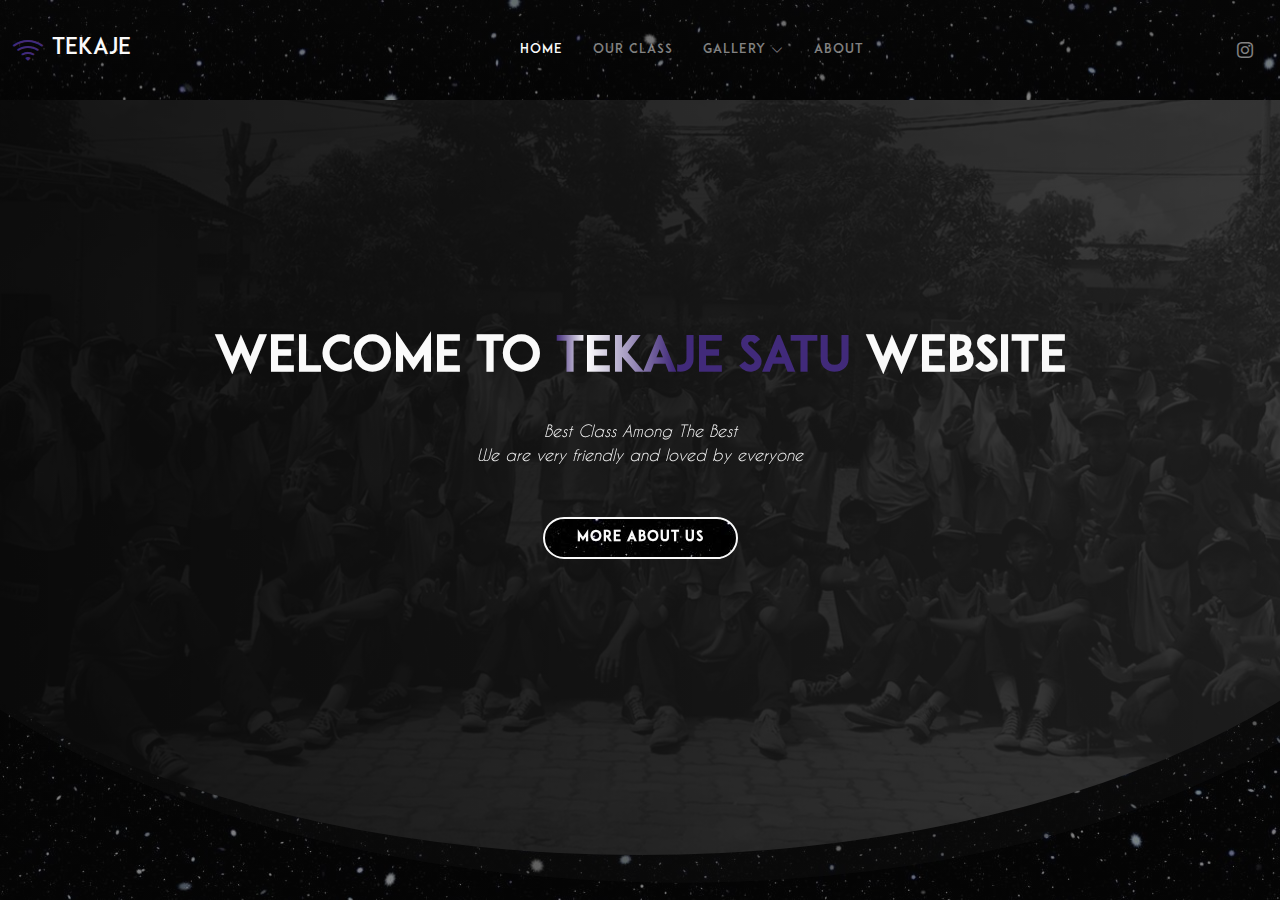
==== index.html @ 777b1605 "publish" ====
<!DOCTYPE html>
<html lang="id">

<head>
  <meta charset="utf-8">
  <meta content="width=device-width, initial-scale=1.0" name="viewport">

  <title>Welcome Guys!</title>

  <link href="assets/img/tkj.png" rel="icon">

  <meta name="description" content="Official Website TKJ 1 - 2021/2024">
  <meta name="keywords" content="tkj1, batam, smkn5batam, tkj, sekolah, smk, jaringan, kelas, web kelas">

  <link href="https://unpkg.com/aos@2.3.1/dist/aos.css" rel="stylesheet">
  <link rel="preconnect" href="https://fonts.googleapis.com">
  <link rel="preconnect" href="https://fonts.gstatic.com" crossorigin>
  <link href="https://fonts.googleapis.com/css2?family=Open+Sans:ital,wght@0,300;0,400;0,500;0,600;0,700;1,300;1,400;1,600;1,700&family=Inter:ital,wght@0,300;0,400;0,500;0,600;0,700;1,300;1,400;1,500;1,600;1,700&family=Cardo:ital,wght@0,400;0,700;1,400&display=swap" rel="stylesheet">

  <link href="assets/vendor/bootstrap/css/bootstrap.min.css" rel="stylesheet">
  <link href="assets/vendor/bootstrap-icons/bootstrap-icons.css" rel="stylesheet">
  <link href="assets/vendor/glightbox/css/glightbox.min.css" rel="stylesheet">
  <link href="assets/vendor/aos/aos.css" rel="stylesheet">

  <link href="assets/css/main.css" rel="stylesheet">

</head>

<body >

  <header id="header" class="header d-flex align-items-center fixed-top">
    <div class="container-fluid d-flex align-items-center justify-content-between">

      <a href="index.html" class="logo d-flex align-items-center me-auto me-lg-0">
        <i class="bi bi-wifi"></i>
        <h1 style="font-size: 1.4em;">TEKAJE</h1>
      </a>

      <nav id="navbar" class="navbar">
        <ul>
          <li><a href="index.html" class="active">Home</a></li>
          <li><a href="our.html">Our Class</a></li>
          <li class="dropdown"><a href="#"><span>Gallery</span> <i class="bi bi-chevron-down dropdown-indicator"></i></a>
            <ul>
              <li><a href="gallery.html">All</a></li>
              <li><a href="error404.html">Event</a></li>
              <li><a href="error404.html">Fun</a></li>
              <li><a href="error404.html">Activity</a></li>
            </ul>
          </li>
          <li><a href="about.html">About</a></li>
        </ul>
      </nav>

      <div class="header-social-links">
        <a href="https://www.instagram.com/eleven.netcom1/" class="instagram"><i class="bi bi-instagram"></i></a> 
      </div>
      <i class="mobile-nav-toggle mobile-nav-show bi bi-list"></i>
      <i class="mobile-nav-toggle mobile-nav-hide d-none bi bi-x"></i>

    </div>
  </header>

   <section id="hero" class="d-flex justify-cntent-center align-items-center">
    <div id="heroCarousel" class="container carousel carousel-fade" data-bs-ride="carousel" data-bs-interval="5000">

      <div class="carousel-item active">
        <div class="carousel-container">
          <h2 class="animate__animated animate__fadeInDown">Welcome to <span class="btn-shine" target="_blank">TEKAJE SATU</span> Website</h2>
          <p class="animate__animated animate__fadeInUp">Best Class Among The Best <br> We are very friendly and loved by everyone</p>
          <a href="link.html" class="btn-get-started animate__animated animate__fadeInUp">More About Us</a>
        </div>
      </div>

    </div>
  </section>

  <a href="#" class="scroll-top d-flex align-items-center justify-content-center"><i class="bi bi-arrow-up-short"></i></a>

  <script src="assets/js/main.js"></script>

</body>

</html>
---- assets/css/main.css ----
::-webkit-scrollbar{
  display: none;
}

@import url("https://maxcdn.bootstrapcdn.com/font-awesome/4.7.0/css/font-awesome.min.css");
@import url('https://fonts.googleapis.com/css?family=Open+Sans:300,400,600,700');
@import url('https://fonts.googleapis.com/css?family=Libre+Baskerville:400,700');
@font-face {
  font-family: adam;
  src: url(font/adam.otf);
}
@font-face {
  font-family: caviar;
  src: url(font/caviar.ttf);
}
*:hover{
    -webkit-transition: all 1s ease;
    transition: all 1s ease;
}
h1{float:left; width:100%; color:#232323; margin-bottom:30px; font-size: 14px;}
h1 span{font-family: 'Libre Baskerville', serif; display:block; font-size:45px; text-transform:none; margin-bottom:20px; margin-top:30px; font-weight:700}
h1 a{color:#131313; font-weight:bold;}

:root {
  --font-default: caviar;
  --font-primary: adam;
  --font-secondary: "Cardo", sans-serif;
}

:root {
  --color-default: #fafafa;
  --color-primary: #412a7a;
  --color-secondary: #161718;
}

:root {
  scroll-behavior: smooth;
}

body {
  font-family: var(--font-default);
  color: var(--color-default);
  background: linear-gradient(to top, rgba(8, 8, 8, 0.5), rgba(10, 10, 10, 0.6)),  url(../bg.jpg);
  -webkit-font-smoothing: antialiased;
  -moz-osx-font-smoothing: grayscale;
}

a {
  color: var(--color-primary);
  text-decoration: none;
}

a:hover {
  color: var(--color-default);
  text-decoration: none;
  transition: 1.5s;
}

h1,
h2,
h3,
h4,
h5,
h6 {
  font-family: var(--font-primary);
}

h3 .section-sub-title{
  color: whitesmoke;
}

/*--------------------------------------------------------------
# Page Header
--------------------------------------------------------------*/
.page-header {
  padding: 120px 0 60px 0;
  min-height: 30vh;
  position: relative;
}

.page-header h2 {
  font-size: 56px;
  font-weight: 500;
  color: #fff;
  font-family: var(--font-secondary);
}

@media (max-width: 768px) {
  .page-header h2 {
    font-size: 36px;
  }
}

.page-header p {
  color: rgba(255, 255, 255, 0.8);
}

.page-header .cta-btn {
  font-family: var(--font-primary);
  font-weight: 400;
  font-size: 14px;
  display: inline-block;
  padding: 12px 40px;
  border-radius: 4px;
  letter-spacing: 1px;
  text-transform: uppercase;
  transition: 0.3s;
  color: #fff;
  background: var(--color-primary);
}

.page-header .cta-btn:hover {
  background: var(--color-primary);
}

/*--------------------------------------------------------------
# Scroll top button
--------------------------------------------------------------*/
.scroll-top {
  position: fixed;
  visibility: hidden;
  opacity: 0;
  right: 15px;
  bottom: -15px;
  z-index: 99999;
  background: var(--color-primary);
  width: 44px;
  height: 44px;
  border-radius: 50px;
  transition: all 0.4s;
}

.scroll-top i {
  font-size: 24px;
  color: var(--color-default);
  line-height: 0;
}

.scroll-top.active {
  visibility: visible;
  opacity: 1;
  bottom: 15px;
}

/*--------------------------------------------------------------
# Header
--------------------------------------------------------------*/
.header {
  transition: all 0.5s;
  z-index: 997;
  padding: 30px 0;
  position: fixed;
  background: linear-gradient(to top, rgba(8, 8, 8, 0.5), rgba(10, 10, 10, 0.6)),  url(../bg.jpg);
}

.header .logo {
  transition: 0.3s;
}

.header .logo{
  
}

.header .logo img {
  max-height: 40px;
  margin-right: 8px;
}

.header .logo h1 {
  font-size: 32px;
  margin: 0;
  font-weight: 400;
  color: var(--color-default);
  font-family: adam;
}

.header .logo h1:hover{
  color: var(--color-primary);
  font-size: 2em;
}

.header .logo i {
  font-size: 32px;
  margin-right: 8px;
  line-height: 0;
}

@media (max-width: 575px) {
  .header .logo h1 {
    font-size: 26px;
  }

  .header .logo i {
    font-size: 24px;
  }
}

.header .header-social-links {
  padding-right: 15px;
}

.header .header-social-links a {
  color: rgba(255, 255, 255, 0.5);
  padding-left: 15px;
  display: inline-block;
  line-height: 0px;
  transition: 0.3s;
  font-size: 16px;
}

.header .header-social-links a:hover {
  color: var(--color-default);
}

@media (max-width: 575px) {
  .header .header-social-links a {
    padding-left: 5px;
  }
}

@media (min-width: 1280px) {
  .navbar {
    padding: 0;
  }

  .navbar ul {
    margin: 0;
    padding: 0;
    display: flex;
    list-style: none;
    align-items: center;
  }

  .navbar li {
    position: relative;
  }

  .navbar a,
  .navbar a:focus {
    display: flex;
    align-items: center;
    justify-content: space-between;
    padding: 10px 0 10px 30px;
    font-family: var(--font-primary);
    text-transform: uppercase;
    letter-spacing: 1px;
    font-size: 13px;
    font-weight: 400;
    color: rgba(255, 255, 255, 0.5);
    white-space: nowrap;
    transition: 0.3s;
  }

  .navbar a i,
  .navbar a:focus i {
    font-size: 12px;
    line-height: 0;
    margin-left: 5px;
  }

  .navbar a:hover,
  .navbar .active,
  .navbar .active:focus,
  .navbar li:hover>a {
    color: var(--color-default);
  }

  .navbar .dropdown ul {
    display: block;
    position: absolute;
    left: 14px;
    top: calc(100% + 30px);
    margin: 0;
    padding: 10px 0;
    z-index: 99;
    opacity: 0;
    visibility: hidden;
    background: var(--color-secondary);
    transition: 0.3s;
    border-radius: 4px;
  }

  .navbar .dropdown ul li {
    min-width: 200px;
  }

  .navbar .dropdown ul a {
    padding: 10px 20px;
    font-size: 15px;
    text-transform: none;
    font-weight: 400;
  }

  .navbar .dropdown ul a i {
    font-size: 12px;
  }

  .navbar .dropdown ul a:hover,
  .navbar .dropdown ul .active:hover,
  .navbar .dropdown ul li:hover>a {
    color: var(--color-default);
  }

  .navbar .dropdown:hover>ul {
    opacity: 1;
    top: 100%;
    visibility: visible;
  }

  .navbar .dropdown .dropdown ul {
    top: 0;
    left: calc(100% - 30px);
    visibility: hidden;
  }

  .navbar .dropdown .dropdown:hover>ul {
    opacity: 1;
    top: 0;
    left: 100%;
    visibility: visible;
  }
}

@media (min-width: 1280px) and (max-width: 1366px) {
  .navbar .dropdown .dropdown ul {
    left: -90%;
  }

  .navbar .dropdown .dropdown:hover>ul {
    left: -100%;
  }
}

@media (min-width: 1280px) {

  .mobile-nav-show,
  .mobile-nav-hide {
    display: none;
  }
}

@media (max-width: 1279px) {
  .navbar {
    position: fixed;
    top: 0;
    right: -100%;
    width: 100%;
    max-width: 400px;
    bottom: 0;
    transition: 0.3s;
    z-index: 9997;
  }

  .navbar ul {
    position: absolute;
    inset: 0;
    padding: 50px 0 10px 0;
    margin: 0;
    background: rgba(0, 0, 0, 0.9);
    overflow-y: auto;
    transition: 0.3s;
    z-index: 9998;
  }

  .navbar a,
  .navbar a:focus {
    display: flex;
    align-items: center;
    justify-content: space-between;
    padding: 10px 20px;
    font-family: var(--font-primary);
    font-size: 13px;
    text-transform: uppercase;
    font-weight: 400;
    color: rgba(255, 255, 255, 0.5);
    letter-spacing: 1px;
    white-space: nowrap;
    transition: 0.3s;
  }

  .navbar a i,
  .navbar a:focus i {
    font-size: 12px;
    line-height: 0;
    margin-left: 5px;
  }

  .navbar a:hover,
  .navbar .active,
  .navbar .active:focus,
  .navbar li:hover>a {
    color: var(--color-default);
  }

  .navbar .dropdown ul,
  .navbar .dropdown .dropdown ul {
    position: static;
    display: none;
    padding: 10px 0;
    margin: 10px 20px;
    transition: all 0.5s ease-in-out;
    border: 1px solid black;
  }

  .navbar .dropdown>.dropdown-active,
  .navbar .dropdown .dropdown>.dropdown-active {
    display: block;
  }

  .mobile-nav-show {
    color: var(--color-default);
    font-size: 28px;
    cursor: pointer;
    line-height: 0;
    transition: 0.5s;
    z-index: 9999;
    margin: 0 10px 0 10px;
  }

  .mobile-nav-hide {
    color: var(--color-default);
    font-size: 32px;
    cursor: pointer;
    line-height: 0;
    transition: 0.5s;
    position: fixed;
    right: 20px;
    top: 20px;
    z-index: 9999;
  }

  .mobile-nav-active {
    overflow: hidden;
  }

  .mobile-nav-active .navbar {
    right: 0;
  }

  .mobile-nav-active .navbar:before {
    content: "";
    position: fixed;
    inset: 0;
    background: rgba(22, 23, 24, 0.8);
    z-index: 9996;
  }
}

.programmer {
  margin-top: 80px;
}

.section-header h2 {
  font-size: 14px;
  font-weight: 500;
  padding: 0;
  line-height: 1px;
  margin: 0 0 5px 0;
  letter-spacing: 2px;
  text-transform: uppercase;
  color: rgba(255, 255, 255, 0.6);
}

.section-header h2::after {
  content: "";
  width: 120px;
  height: 1px;
  display: inline-block;
  background: var(--color-primary);
  margin: 4px 10px;
}

/*--------------------------------------------------------------
# Programmer Section
--------------------------------------------------------------*/

.programmer .programmer-item {
  box-sizing: content-box;
  padding: 30px;
  margin: 40px 30px;
  background: var(--color-secondary);
  display: flex;
  flex-direction: column;
  text-align: center;
  transition: 0.3s;
}

.programmer .programmer-item .programmer-img {
  width: 90px;
  border-radius: 50%;
  border: 5px solid #474a4d;
  margin: 0 auto;
}

.programmer .programmer-item h3 {
  font-size: 15px;
  font-weight: bold;
  margin: 10px 0 5px 0;
  color: var(--color-default);
  font-family: var(--font-default);
  letter-spacing: 2px;
}

.programmer .programmer-item h4 {
  font-size: 14px;
  color: rgba(255, 255, 255, 0.5);
  margin: 0;
}

.programmer .programmer-item p {
  font-style: italic;
  margin: 0 auto 15px auto;
}

.programmer .swiper-pagination {
  margin-top: 20px;
  position: relative;
}

.programmer .swiper-pagination .swiper-pagination-bullet {
  width: 12px;
  height: 12px;
  background-color: rgba(255, 255, 255, 0.2);
  opacity: 1;
}

.programmer .swiper-pagination .swiper-pagination-bullet-active {
  background-color: rgba(255, 255, 255, 0.5);
}

.programmer .swiper-slide {
  opacity: 0.3;
}

@media (max-width: 1199px) {
  .programmer .swiper-slide-active {
    opacity: 1;
  }

  .programmer .swiper-pagination {
    margin-top: 0;
  }

  .programmer .programmer-item {
    margin: 40px 20px;
  }
}

@media (min-width: 1200px) {
  .programmer .swiper-slide-next {
    opacity: 1;
    transform: scale(1.12);
  }
}

.gallery {
  margin-top: 40px;
}

.gallery a{
  padding: 5px 20px;
  transform: translate(0%, -100%);
  width: 100%;
  color: var(--color-default);
}

.gallery .gallery-item,
.gallery .gallery-items {
  position: relative;
  overflow: hidden;
  border-radius: 10px;
}

/*--------------------------------------------------------------
# About
--------------------------------------------------------------*/
.search-wrapper{
  display: flex;
  width: 100%;
  justify-content: center;
  padding: 30px;
}

.search-wrapper .search-card{
  display: flex;
  align-items: center;
  border-bottom: 1px solid var(--color-default);
}

.search-card input{
  width: 400px;
  padding: 10px 20px;
  outline: 0;
  background: transparent;
  border: none;
  color: var(--color-default);
  margin-right: 10px;
  text-align: start;
}

.search-card i{
  font-size: 25px;
}

::placeholder{
  letter-spacing: 2px;
}

.info-contain{
  flex-direction: column;
  justify-content: center;
  display: flex;  
  position: relative;
  padding-top: 30px;
}

@media screen and(max-width: 575px) {
  .info-contain{
    display: block;
    justify-content: flex-start;
    padding: 0;
    margin: 0;
  }
}

.info-contain .link-info{
  display: flex;
  flex-direction: column;
  padding: 0;
  margin: 0;
}

.info-contain .link-info a{
  padding: 5px;
  font-weight: 800;
  font-family: var(--font-primary);
}

.info-contain .link-info p{
  font-size: 18px;
  color: var(--color-default);
}

.info-contain .link-info img{
  width: 70px;
  position: relative;
}

.info{
  width: 100%;
}

.info details{
  display: flex;
  width: 100%;
}

details > summary {
  list-style: none;
}

.info summary{
  outline: 0;
  font-size: 18px;
  color: var(--color-default);
  border-bottom: 1px solid var(--color-default);
  padding: 5px;
}

.info .question{
  display: flex;
  flex-direction: row;
  padding: 10px;
}

.question .button-down{
  font-size: 25px;
  display: flex;
  justify-content: center;
  padding-top: 5px;
}

.question img{
  width: 200px;
  padding: 10px;
}

.question .image-question{
  text-align: center;
}

.info-text{
  color: var(--color-default);
  border-left: 3px solid var(--color-default);
  font-size: 16px;
  margin-left: 30px;
  margin-top: 30px;
  padding-left: 10px;
}

.ig-link{
  padding: 0;
  border: none;
  background: transparent;
  color: var(--color-default);
  margin: 0;
}

.ig-link i{
  font-size: 14px;
}

.gallery .gallery-item img {
  transition: 0.3s;
  opacity: 0.2;
}

.gallery .gallery-items img{
  transition: 0.3s;
  opacity: 0.5;
}

.gallery .gallery-links {
  position: absolute;
  inset: 0;
  opacity: 0;
  transition: all ease-in-out 0.3s;
  background: rgba(0, 0, 0, 0.6);
  z-index: 3;
}

.gallery .gallery-links .preview-link,
.gallery .gallery-links .details-link {
  font-size: 20px;
  color: rgba(255, 255, 255, 0.5);
  transition: 0.3s;
  line-height: 1.2;
  margin: 30px 8px 0 8px;
}

.gallery .gallery-links .preview-link:hover,
.gallery .gallery-links .details-link:hover {
  color: var(--color-default);
}

.gallery .gallery-links .details-link {
  font-size: 30px;
  line-height: 0;
}

.gallery .gallery-item:hover .gallery-links {
  opacity: 1;
}

.gallery .gallery-item:hover .preview-link,
.gallery .gallery-item:hover .details-link,
.gallery .gallery-items:hover .preview-link,
.gallery .gallery-items:hover .details-link {
  margin-top: 0;
}

.gallery .gallery-item:hover img{
  transform: scale(1.05);
}

.gallery .gallery-items:hover img{
  transform: scale(1.1);
}

.glightbox-clean .gslide-description {
  background: #222425;
}

.glightbox-clean .gslide-title {
  color: rgba(255, 255, 255, 0.8);
  margin: 0;
}

/*--------------------------------------------------------------
# Gallery Single Section
--------------------------------------------------------------*/
/* .gallery-single .portfolio-details-slider img {
  width: 100%;
}

.gallery-single .portfolio-details-slider .swiper-pagination .swiper-pagination-bullet {
  width: 12px;
  height: 12px;
  background-color: rgba(255, 255, 255, 0.7);
  opacity: 1;
}

.gallery-single .portfolio-details-slider .swiper-pagination .swiper-pagination-bullet-active {
  background-color: var(--color-primary);
}

.gallery-single .swiper-button-prev,
.gallery-single .swiper-button-next {
  width: 48px;
  height: 48px;
}

.gallery-single .swiper-button-prev:after,
.gallery-single .swiper-button-next:after {
  color: rgba(255, 255, 255, 0.8);
  background-color: rgba(0, 0, 0, 0.2);
  font-size: 24px;
  border-radius: 50%;
  width: 48px;
  height: 48px;
  display: flex;
  align-items: center;
  justify-content: center;
  transition: 0.3s;
}

.gallery-single .swiper-button-prev:hover:after,
.gallery-single .swiper-button-next:hover:after {
  background-color: rgba(0, 0, 0, 0.6);
}

@media (max-width: 575px) {

  .gallery-single .swiper-button-prev,
  .gallery-single .swiper-button-next {
    display: none;
  }
}

.gallery-single .portfolio-info h3 {
  font-size: 22px;
  font-weight: 700;
  margin-bottom: 20px;
  padding-bottom: 20px;
  position: relative;
  font-family: var(--font-secondary);
}

.gallery-single .portfolio-info h3:after {
  content: "";
  position: absolute;
  display: block;
  width: 50px;
  height: 3px;
  background: var(--color-primary);
  left: 0;
  bottom: 0;
}

.gallery-single .portfolio-info ul {
  list-style: none;
  padding: 0;
  font-size: 15px;
}

.gallery-single .portfolio-info ul li {
  display: flex;
  flex-direction: column;
  padding-bottom: 15px;
}

.gallery-single .portfolio-info ul strong {
  text-transform: uppercase;
  font-weight: 400;
  color: #6b7075;
  font-size: 14px;
}

.gallery-single .portfolio-info .btn-visit {
  padding: 8px 40px;
  background: var(--color-primary);
  color: #fff;
  border-radius: 50px;
  transition: 0.3s;
}

.gallery-single .portfolio-info .btn-visit:hover {
  background: var(--color-primary);
}

.gallery-single .portfolio-description h2 {
  font-size: 26px;
  font-weight: 700;
  margin-bottom: 20px;
  color: var(--color-default);
  font-family: var(--font-secondary);
}

.gallery-single .portfolio-description p {
  padding: 0;
}

.gallery-single .portfolio-description .programmer-item {
  padding: 30px 30px 0 30px;
  position: relative;
  background: var(--color-secondary);
  height: 100%;
  margin-bottom: 50px;
}

.gallery-single .portfolio-description .programmer-item .programmer-img {
  width: 90px;
  border-radius: 50px;
  border: 6px solid #2e3133;
  float: left;
  margin: 0 10px 0 0;
}

.gallery-single .portfolio-description .programmer-item h3 {
  font-size: 18px;
  font-weight: bold;
  margin: 15px 0 5px 0;
  padding-top: 20px;
}

.gallery-single .portfolio-description .programmer-item h4 {
  font-size: 14px;
  color: rgba(255, 255, 255, 0.6);
  margin: 0;
}

.gallery-single .portfolio-description .programmer-item .quote-icon-left,
.gallery-single .portfolio-description .programmer-item .quote-icon-right {
  color: var(--color-primary);
  font-size: 26px;
  line-height: 0;
}

.gallery-single .portfolio-description .programmer-item .quote-icon-left {
  display: inline-block;
  left: -5px;
  position: relative;
}

.gallery-single .portfolio-description .programmer-item .quote-icon-right {
  display: inline-block;
  right: -5px;
  position: relative;
  top: 10px;
  transform: scale(-1, -1);
}

.gallery-single .portfolio-description .programmer-item p {
  font-style: italic;
  margin: 0 0 15px 0 0 0;
  padding: 0;
} */

/*--------------------------------------------------------------
# Hero Section
--------------------------------------------------------------*/
#hero {
  width: 100%;
  height: 100vh;
  overflow: hidden;
  position: relative;
  font-family: var(--font-secondary);
}

#hero::after {
  content: "";
  position: absolute;
  left: 50%;
  top: 0;
  width: 130%;
  height: 95%;
  background: linear-gradient(to right, rgba(0, 0, 0, 0.904), rgba(0, 0, 0, 0.6)), url("../front.png");
  background-size: cover;
  background-position: center;
  z-index: 0;
  border-radius: 0 0 50% 50%;
  transform: translateX(-50%) rotate(0deg);
}

#hero::before {
  content: "";
  position: absolute;
  left: 50%;
  top: 0;
  width: 130%;
  height: 96%;
  background: var(--color-secondary);
  opacity: 0.3;
  z-index: 0;
  border-radius: 0 0 50% 50%;
  transform: translateX(-50%) translateY(18px) rotate(2deg);
}

#hero .carousel-container {
  display: flex;
  justify-content: center;
  align-items: center;
  flex-direction: column;
  text-align: center;
  bottom: 0;
  top: 0;
  left: 0;
  right: 0;
}

#hero h2 {
  color: var(--color-default);
  margin-bottom: 30px;
  font-size: 48px;
  font-weight: 700;
  font-family: adam;
}

#hero p {
  -webkit-animation-delay: 0.4s;
  animation-delay: 0.4s;
  color: var(--color-default);
  font-family: var(--font-default);
  font-weight: 500;
  margin-bottom: 40px;
  font-style: italic;
}

#hero .carousel-control-prev,
#hero .carousel-control-next {
  width: 10%;
}

#hero .carousel-control-next-icon,
#hero .carousel-control-prev-icon {
  background: none;
  font-size: 48px;
  line-height: 1;
  width: auto;
  height: auto;
}

#hero .btn-get-started {
  font-weight: bold;
  font-family: var(--font-primary);
  font-size: 14px;
  letter-spacing: 1px;
  display: inline-block;
  padding: 12px 32px;
  border-radius: 50px;
  transition: 0.5s;
  line-height: 1;
  margin: 10px;
  color: var(--color-default);
  -webkit-animation-delay: 0.8s;
  animation-delay: 0.8s;
  border: 2px solid var(--color-default);
  background: url(../bg.jpg);
}

#hero .btn-get-started:hover {
  background: url(../bg.jpg);
  background-size: cover;
  border: 1px solid var(--color-default);
  color: white;
  text-decoration: none;
  font-weight: bolder;
  transform: scale(1.02);
}

@media (min-width: 1024px) {
  #hero p {
    width: 60%;
  }

  #hero .carousel-control-prev,
  #hero .carousel-control-next {
    width: 5%;
  }
}

@media (max-width: 768px) {
  #hero::after {
    width: 180%;
    height: 95%;
    border-radius: 0 0 50% 50%;
    transform: translateX(-50%) rotate(0deg);
  }

  #hero::before {
    top: 0;
    width: 180%;
    height: 94%;
    border-radius: 0 0 50% 50%;
    transform: translateX(-50%) translateY(20px) rotate(4deg);
  }
}

@media (max-width: 575px) {
  #hero h2 {
    font-size: 30px;
  }

  #hero::after {
    left: 40%;
    top: 0;
    width: 200%;
    height: 95%;
    border-radius: 0 0 50% 50%;
    transform: translateX(-50%) rotate(0deg);
  }

  #hero::before {
    left: 50%;
    top: 0;
    width: 200%;
    height: 94%;
    border-radius: 0 0 50% 50%;
    transform: translateX(-50%) translateY(20px) rotate(4deg);
  }
}

/*--------------------------------------------------------------
# Footer
--------------------------------------------------------------*/
.footer {
  padding: 30px 0;
  font-size: 14px;
  border-top: 1px solid rgba(255, 255, 255, 0.15);
}

.footer .copyright {
  text-align: center;
  color: rgba(255, 255, 255, 0.8);
}

.footer .credits {
  padding-top: 6px;
  text-align: center;
  font-size: 13px;
  color: rgba(255, 255, 255, 0.8);
}

.footer .credits a {
  color: var(--color-primary);
}


.btn-shine{
  background: linear-gradient(to right, #412a7a 0, #fff 10%, #412a7a 40%);
  -webkit-background-clip: text;
  -webkit-text-fill-color: transparent;
  animation: shine 6s infinite linear;
  animation-fill-mode: forwards;
  -webkit-text-size-adjust: none;
  text-decoration: none;
  white-space: nowrap;
}

@keyframes shine{
  0%{background-position: 0;}
  60%{background-position: 200px;}
  100%{background-position: 0;}
  }

/*--------------------------------------------------------------
# Card
--------------------------------------------------------------*/

.card{
    background: none;
    font-family: var(--font-default);
}
.container-card{
    display: flex;
    justify-content: center;
    flex-wrap: wrap;
}
.card-wrapper{
    display: flex;
    align-items: center;
    justify-content: center;
    transition: 0.5s;
}
.card-bg{
    position: absolute;
    width: 320px;
    height: 280px;
    border-radius: 5px;
    transition: 0.5s;
    box-shadow: 0 0 5px var(--color-default);
}
.card-item{
    margin: 20px;        
    border-radius: 5px;     
    width: 320px;
    height: 280px;
    position: relative;
    transition: 0.5s;
}
.card-item:hover{
    position: relative; 
    border-radius: 5px;
    z-index: 999;
    transition: 0.5s;
}
.card-item:hover .hover{
    opacity: 1;
}
.card-item:hover .content-card{
    visibility: hidden;
    opacity: 0;
}
span:hover .card-bg{
  filter: blur(5px);
  transition: 0.5s;
}
.content-card{
    z-index: 10;
    display: flex;
    align-items: center;
    justify-content: center;
    flex-direction: column;
    transition: 0.5s;
}
.card-item .nama h3{
    font-size: 1.5em;
    letter-spacing: 2px;
    font-weight: lighter;
    margin-top: 30px;
    font-family: var(--font-default);
}
.card-item .posisi{
    font-size: 12px;
}
.card-item .birth{
    margin-top: 140px;
    padding: 0;
}
.card-item .birth p{
    text-align: center;
    font-weight: 300;
    letter-spacing: 4px;
    font-size: 12px;
    padding: 5px;
}
.card .hover{
    display: flex;
    opacity: 0;
    transform: translate(0%, -185%);
    height: 10vh;
    justify-content: center;
    align-items: center;
}
.card .hover .quotes{
    display: flex;
    justify-content: center;
    text-align: center;
    padding: 10px;
    filter: none;    
}
.hover .quotes i{
    font-size: 1.3em;
    color: var(--color-default);
}
.hover .quotes h3{
    font-family: var(--font-default);
    padding: 5px;
    font-style: italic;
    font-size: small;
    text-align: center;
    font-weight: 300;
    letter-spacing: 2px;
    color: var(--color-default);
    font: 0.8em;
}  

#content-link{
  /* padding-top: 60px; */
  /* padding-top: 60px; */
}
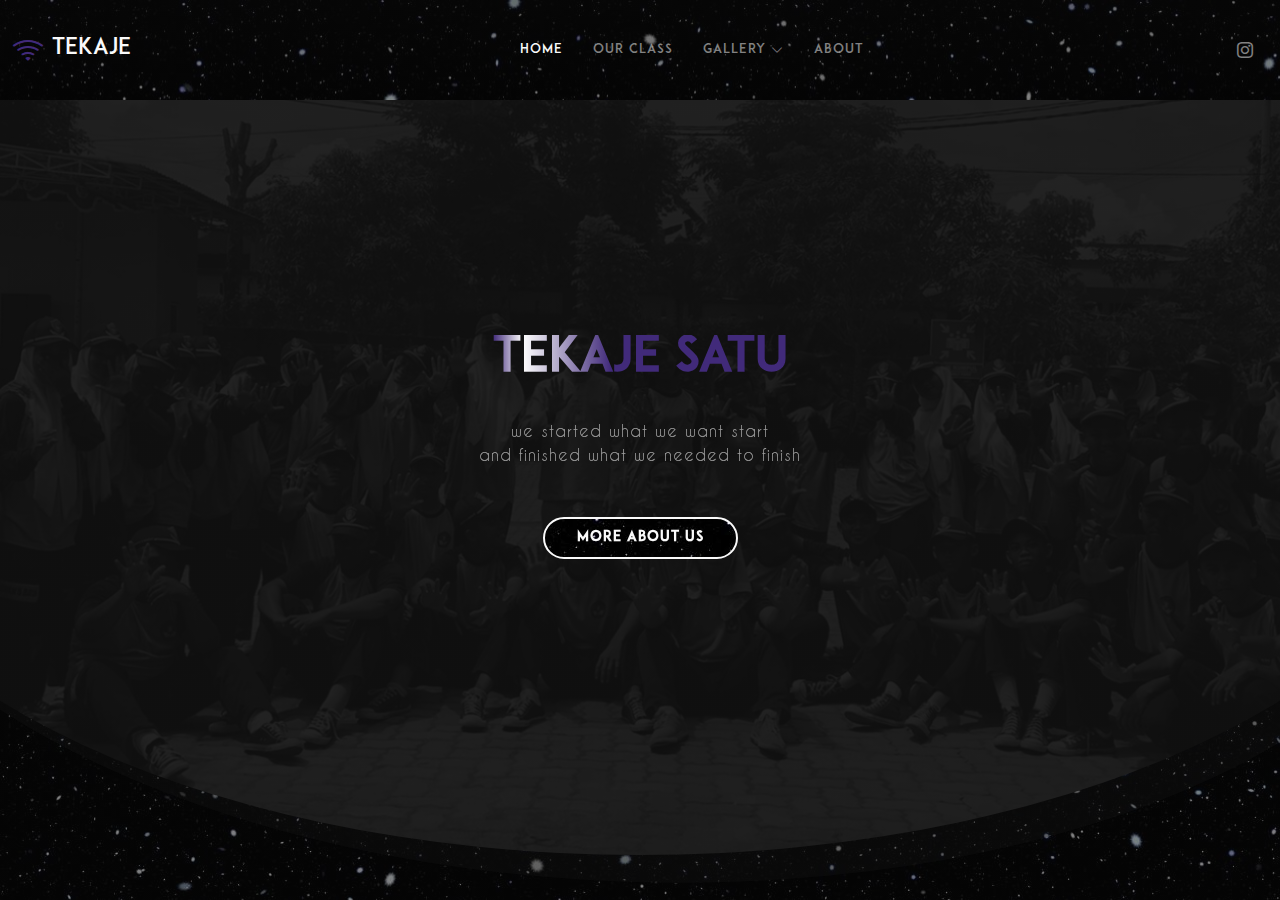
==== commit d1c510e0: "update 0.1" ====
--- a/index.html
+++ b/index.html
@@ -5,7 +5,9 @@
   <meta charset="utf-8">
   <meta content="width=device-width, initial-scale=1.0" name="viewport">
 
-  <title>Welcome Guys!</title>
+  <title>TEKAJE 1 (Since 2021)</title>
+
+  <meta name="google-site-verification" content="LKIm6nWu0hugAbPtUhcE4BRCN0qle7IU8Fch7VqgfKI" />
 
   <link href="assets/img/tkj.png" rel="icon">
 
@@ -31,24 +33,24 @@
   <header id="header" class="header d-flex align-items-center fixed-top">
     <div class="container-fluid d-flex align-items-center justify-content-between">
 
-      <a href="index.html" class="logo d-flex align-items-center me-auto me-lg-0">
+      <a href="index" class="logo d-flex align-items-center me-auto me-lg-0">
         <i class="bi bi-wifi"></i>
         <h1 style="font-size: 1.4em;">TEKAJE</h1>
       </a>
 
       <nav id="navbar" class="navbar">
         <ul>
-          <li><a href="index.html" class="active">Home</a></li>
-          <li><a href="our.html">Our Class</a></li>
+          <li><a href="index" class="active">Home</a></li>
+          <li><a href="ourClass">Our Class</a></li>
           <li class="dropdown"><a href="#"><span>Gallery</span> <i class="bi bi-chevron-down dropdown-indicator"></i></a>
             <ul>
-              <li><a href="gallery.html">All</a></li>
-              <li><a href="error404.html">Event</a></li>
-              <li><a href="error404.html">Fun</a></li>
-              <li><a href="error404.html">Activity</a></li>
+              <li><a href="classAlbum">All</a></li>
+              <li><a href="errorPage">Event</a></li>
+              <li><a href="errorPage">Fun</a></li>
+              <li><a href="errorPage">Activity</a></li>
             </ul>
           </li>
-          <li><a href="about.html">About</a></li>
+          <li><a href="inMemoriam">About</a></li>
         </ul>
       </nav>
 
@@ -66,9 +68,9 @@
 
       <div class="carousel-item active">
         <div class="carousel-container">
-          <h2 class="animate__animated animate__fadeInDown">Welcome to <span class="btn-shine" target="_blank">TEKAJE SATU</span> Website</h2>
-          <p class="animate__animated animate__fadeInUp">Best Class Among The Best <br> We are very friendly and loved by everyone</p>
-          <a href="link.html" class="btn-get-started animate__animated animate__fadeInUp">More About Us</a>
+          <h2 class="animate__animated animate__fadeInDown"><span class="btn-shine" target="_blank">TEKAJE SATU</span></h2>
+          <p class="animate__animated animate__fadeInUp">we started what we want start<br>and finished what we needed to finish</p>
+          <a href="foryouPage" class="btn-get-started animate__animated animate__fadeInUp">More About Us</a>
         </div>
       </div>
 
--- a/assets/css/main.css
+++ b/assets/css/main.css
@@ -1,7 +1,3 @@
-::-webkit-scrollbar{
-  display: none;
-}
-
 @import url("https://maxcdn.bootstrapcdn.com/font-awesome/4.7.0/css/font-awesome.min.css");
 @import url('https://fonts.googleapis.com/css?family=Open+Sans:300,400,600,700');
 @import url('https://fonts.googleapis.com/css?family=Libre+Baskerville:400,700');
@@ -43,6 +39,7 @@
   background: linear-gradient(to top, rgba(8, 8, 8, 0.5), rgba(10, 10, 10, 0.6)),  url(../bg.jpg);
   -webkit-font-smoothing: antialiased;
   -moz-osx-font-smoothing: grayscale;
+  overflow-x: hidden;
 }
 
 a {
@@ -578,18 +575,35 @@
   display: flex;
   width: 100%;
   justify-content: center;
-  padding: 30px;
+  padding: 20px;
 }
 
 .search-wrapper .search-card{
   display: flex;
-  align-items: center;
-  border-bottom: 1px solid var(--color-default);
+  align-items: center;  
+  box-shadow: 0 0.3px 0 0 rgba(255, 255, 255, 0.5);
+  border: none;
+}
+
+@media (max-width: 600px) {
+  .search-wrapper .search-card{
+    width: 80%;
+  }
+  .search-wrapper .search-card input{
+    width: 100%;
+    padding: 5px 10px;
+  }
+  ::placeholder{
+    font-size: 15px;
+  }
+  .search-wrapper .search-card i{
+    font-size: 15px;
+  }
 }
 
 .search-card input{
   width: 400px;
-  padding: 10px 20px;
+  padding: 10px 10px;
   outline: 0;
   background: transparent;
   border: none;
@@ -599,11 +613,13 @@
 }
 
 .search-card i{
-  font-size: 25px;
+  font-size: 20px;
+  color: rgba(255, 255, 255, 0.5);
 }
 
 ::placeholder{
   letter-spacing: 2px;
+  font-size: 15px;
 }
 
 .info-contain{
@@ -614,100 +630,203 @@
   padding-top: 30px;
 }
 
-@media screen and(max-width: 575px) {
-  .info-contain{
-    display: block;
-    justify-content: flex-start;
+.link-info img{
+  opacity: 0.6;
+}
+
+@media (max-width: 834px){
+  .info-contain .link-info p{
+    color: var(--color-default);       
+    font-size: 30px;
+  }
+}
+
+@media (max-width: 575px){
+  .info-contain{  
+  }
+  .info-contain .link-info .gallery-items img{
+    height: 30vh;
+  }
+  .info-contain .link-info p{
+    font-size: 16px;
+    color: var(--color-default);
+    text-align: justify;
+    margin-top: 30px;
+  }
+  .info-img-hidden{
+    display: none;
+  }
+  .info-contain .link-info i{
+    font-size: 20px;
+    padding-top: 10px;
+    padding-right: 5px;
+  }
+}
+
+@media (min-width: 1024px) {
+  .info-contain{  
+    display: flex;
+  }
+  
+  .info-contain .link-info{
+    display: flex;
+    align-items: center;
+  }
+  
+  .info-contain a{
     padding: 0;
-    margin: 0;
-  }
-}
-
-.info-contain .link-info{
-  display: flex;
-  flex-direction: column;
-  padding: 0;
-  margin: 0;
-}
-
-.info-contain .link-info a{
-  padding: 5px;
-  font-weight: 800;
-  font-family: var(--font-primary);
-}
-
-.info-contain .link-info p{
-  font-size: 18px;
-  color: var(--color-default);
-}
-
-.info-contain .link-info img{
-  width: 70px;
-  position: relative;
-}
-
-.info{
-  width: 100%;
-}
-
-.info details{
-  display: flex;
-  width: 100%;
-}
-
-details > summary {
-  list-style: none;
-}
-
-.info summary{
-  outline: 0;
-  font-size: 18px;
-  color: var(--color-default);
-  border-bottom: 1px solid var(--color-default);
-  padding: 5px;
-}
-
-.info .question{
-  display: flex;
-  flex-direction: row;
-  padding: 10px;
-}
-
-.question .button-down{
-  font-size: 25px;
+  }
+
+  .info-contain .link-info p.text-ka{
+    font-size: 22px;
+    color: var(--color-default);
+    padding: 50px;
+    text-align: right;
+    letter-spacing: 4px;
+    font-style: italic;
+    opacity: 0.6;
+  }
+
+  .info-contain .link-info p.text-ki{
+    font-size: 23px;
+    color: var(--color-default);
+    padding: 50px;
+    text-align: left;
+    letter-spacing: 4px;
+    font-style: italic;
+    opacity: 0.6;
+  }
+  
+  .info-contain .link-info .gallery-items img{
+    height: 30vh;
+  }
+  
+  .info-contain .link-info i{
+    padding-right: 5px;
+  }
+}
+
+.faq-section h2{
+  text-align: center;
+  padding-top: 100px;
+  opacity: 0.6;
+  color: var(--color-default);
+  font-size: 20px;
+  letter-spacing: 3px;
+}
+
+.faq-section .container{
   display: flex;
   justify-content: center;
-  padding-top: 5px;
-}
-
-.question img{
-  width: 200px;
-  padding: 10px;
-}
-
-.question .image-question{
-  text-align: center;
-}
-
-.info-text{
-  color: var(--color-default);
-  border-left: 3px solid var(--color-default);
-  font-size: 16px;
-  margin-left: 30px;
-  margin-top: 30px;
-  padding-left: 10px;
-}
-
-.ig-link{
-  padding: 0;
+}
+
+.faq-container {
+	width: 100%;
+	height: 600px;
+	padding: 90px 50px;
+	background: transparent;
   border: none;
-  background: transparent;
-  color: var(--color-default);
-  margin: 0;
-}
-
-.ig-link i{
-  font-size: 14px;
+	color: #d9d9d9;
+}
+.faq-container .tabs {
+	float: left;
+	width: 30%;
+	height: 100%;
+	border-right: 1px solid #343840;
+	padding: 50px 0px;
+  overflow-y: scroll;
+}
+
+::-webkit-scrollbar{
+  width: 5px;
+}
+
+.faq-container .tabs > div {
+	height: 90px;
+	line-height: 20px;
+	font-size: 16px;
+	font-weight: 700;
+	color: #d9d9d9;
+	cursor: pointer;
+	padding-left: 8px;
+  padding-right: 20px;
+}
+.faq-container .tabs > div:hover,
+.faq-container .tabs > div.active {
+	color: var(--color-primary);
+
+}
+.faq-container .tabs div i {
+	display: inline-block;
+	margin-left: 10px;
+	margin-right: 5px;
+}
+.faq-container .tab-content {
+	position: relative;
+	height: 100%;
+  background: rgba(0, 0, 0, 0.4);
+  border: 1px solid var(--color-secondary);
+  overflow-y: scroll;
+}
+
+.faq-container .tab-content p{
+  margin-top: 40px;
+}
+
+.faq-container .tab-content a{
+  font-size: 20px;
+  color: var(--color-default);
+}
+
+.faq-container .tab-content > div {
+	position: absolute;
+	text-align: justify;
+	line-height: 40px;
+  padding-left: 30px;
+  padding-right: 30px;
+  padding-top: 30px;
+	top: -200%;
+	-webkit-transition: all 500ms ease-in-out;
+	-moz-transition: all 500ms ease-in-out;
+	-o-transition: all 500ms ease-in-out;
+	-ms-transition: all 500ms ease-in-out;
+	transition: all 500ms ease-in-out;
+}
+.faq-container .tab-content > div.active {
+	top: 0px;
+}
+
+.faq-container .tab-border {
+	position: absolute;
+	width: 4px;
+	height: 50px;
+	background: #343840;
+	left: 198px;
+	top: 100px;
+	-webkit-transition: all 500ms ease-in-out;
+	-moz-transition: all 500ms ease-in-out;
+	-o-transition: all 500ms ease-in-out;
+	-ms-transition: all 500ms ease-in-out;
+	transition: all 500ms ease-in-out;
+}
+
+@media (max-width: 575px) {
+  .faq-section .container{
+    display: block;
+  }
+  .faq-section .faq-container{
+    display: block;
+    width: 100%;
+  }
+  .faq-container .tabs{
+    width: 100%;
+  }
+  .faq-container .tab-content > div{
+    text-align: left;
+  }
+  .ngl{
+    margin-top: 300px;
+  }
 }
 
 .gallery .gallery-item img {
@@ -964,7 +1083,7 @@
   top: 0;
   width: 130%;
   height: 95%;
-  background: linear-gradient(to right, rgba(0, 0, 0, 0.904), rgba(0, 0, 0, 0.6)), url("../front.png");
+  background: linear-gradient(to right, rgba(0, 0, 0, 0.8), rgba(0, 0, 0, 0.8)), url("../front.png");
   background-size: cover;
   background-position: center;
   z-index: 0;
@@ -1009,11 +1128,11 @@
 #hero p {
   -webkit-animation-delay: 0.4s;
   animation-delay: 0.4s;
-  color: var(--color-default);
+  color: rgba(255, 255, 255, 0.6);
   font-family: var(--font-default);
-  font-weight: 500;
   margin-bottom: 40px;
-  font-style: italic;
+  font-weight: 100;
+  letter-spacing: 1px;
 }
 
 #hero .carousel-control-prev,
@@ -1268,4 +1387,79 @@
 #content-link{
   /* padding-top: 60px; */
   /* padding-top: 60px; */
-}+}
+
+
+/*--------------------------------------------------------------
+# NGL
+--------------------------------------------------------------*/
+
+.ngl{
+  padding: 40px;
+}
+
+.ngl .container img{
+  visibility: hidden;
+}
+
+.ngl .container a{
+  visibility: hidden;
+}
+
+.ngl .container input,
+.ngl .container select{
+  background: rgba(0, 0, 0, 0.2);
+  outline: 0;
+  color: var(--color-default);
+}
+
+.ngl .container select option{
+  background: var(--color-secondary)!important;
+  border-radius: 5px;
+  padding: 10px;
+}
+
+.ngl .container input::placeholder{
+  color: var(--color-default);
+  font-style: italic;
+}
+
+.ngl .container button{
+  padding: 5px;
+}
+
+.ngl .container .btn-primary{
+  background: var(--color-primary);
+  border: none;
+}
+
+.ngl .container .ff-widget-error b{
+  width: 20px;
+  height: 20px;
+}
+
+.ngl .container .ff-widget-error{
+  box-sizing: border-box;
+  font-style: italic;
+  font-size: 12px;
+}
+
+.ngl .container .ff-message,
+.ngl .container .ff-message a{
+  background: rgba(0, 0, 0, 0.2);
+  border: none;
+  color: var(--color-default);
+  text-decoration: none;
+}
+
+.ngl .container .ff-description{
+  text-align: center;
+}
+
+.ngl .container .ff-description .ff-success{
+ height: 0;
+}
+
+.ngl .container .ff-description button{
+  display: none;
+}
